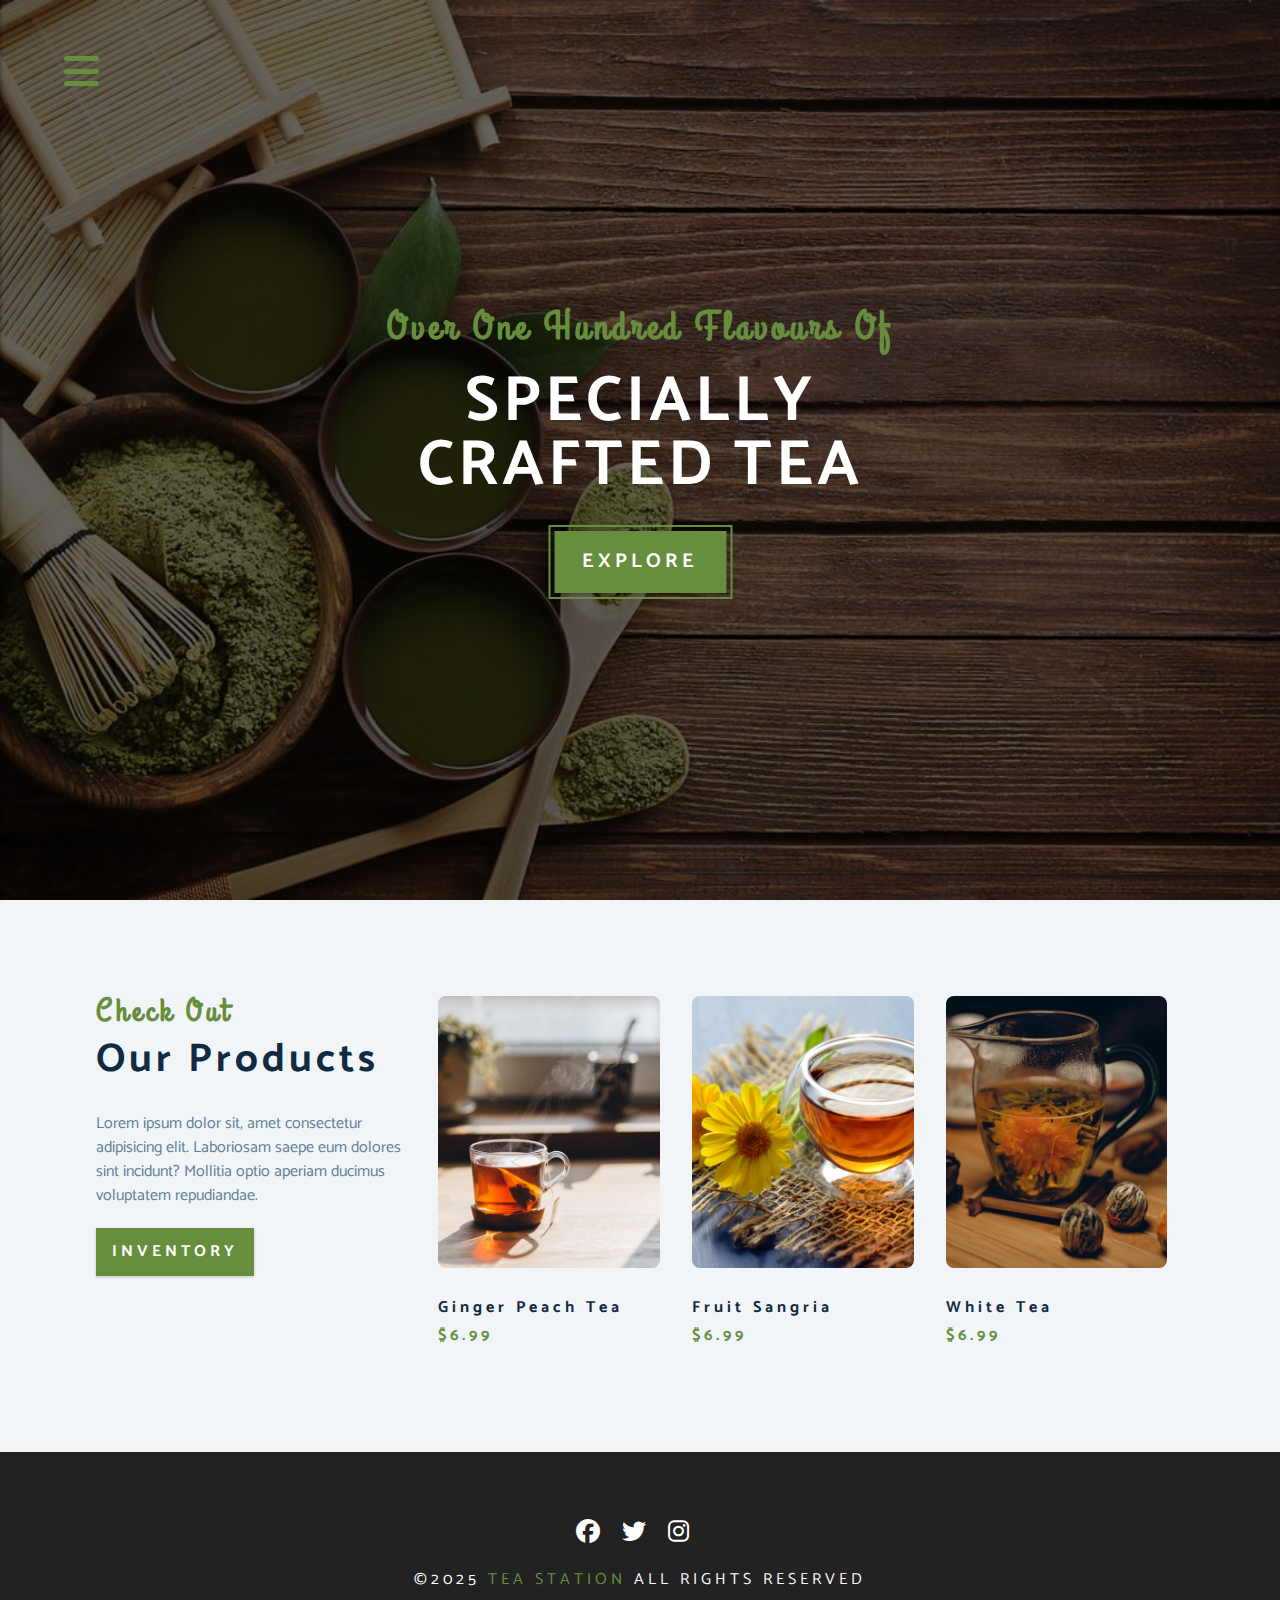
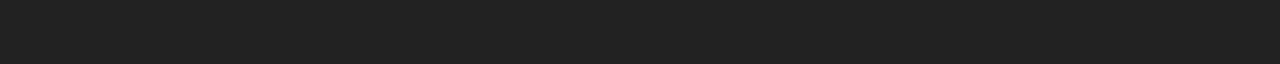
==== products.html @ d4c38da5 "initial commit" ====
<!DOCTYPE html>
<html lang="en">
  <head>
    <meta charset="UTF-8" />
    <meta name="viewport" content="width=device-width, initial-scale=1.0" />

    <title>Tea Station Project</title>

    <!-- Font Awesome CDN Link -->
    <link
      rel="stylesheet"
      href="https://cdnjs.cloudflare.com/ajax/libs/font-awesome/6.7.2/css/all.min.css"
    />

    <!-- CSS File -->
    <link rel="stylesheet" href="./css/styles.css" />
  </head>
  <body>


    <!-- Start of Navbar -->

    <!-- start of nav-btn -->

    <span class="nav-btn" id = "nav-btn">
        <i class="fa-solid fa-bars"></i>
    </span>

    <!-- end of nav-btn -->

    <!-- start of navigation menu -->

    <nav class="navbar" id="navbar">

        <div class="navbar-header">
            <span class="nav-close" id="nav-close">
                <i class="fa-solid fa-xmark"></i>
            </span>
        </div>

        <ul class="nav-items">
            <li><a href="index.html" class="nav-link">Home</a></li>
            <li><a href="skills.html" class="nav-link">Skills</a></li>
            <li><a href="about.html" class="nav-link">About</a></li>
            <li><a href="products.html" class="nav-link">Products</a></li>
        </ul>
    </nav>


    <!-- end of navigation menu -->



    <!-- End of Navbar -->

    <!-- Start of Header -->

    <header class="header">
      <div class="banner">
        <h2>over one hundred flavours of</h2>
        <h1>specially<br />crafted tea</h1>
        <a href="#" class="btn banner-btn">explore</a>
      </div>
    </header>

    <!-- End of Header -->


    <!-- Start of the Products Section -->

    <section class="products">
      <div class="section-center clearfix">
        <!-- Start of Products Info -->

        <article class="products-info">
          <!-- start of section title -->

          <div class="section-title">
            <h3>check out</h3>
            <h2>our products</h2>
          </div>

          <!-- end of section title -->

          <p class="product-text">
            Lorem ipsum dolor sit, amet consectetur adipisicing elit. Laboriosam
            saepe eum dolores sint incidunt? Mollitia optio aperiam ducimus
            voluptatem repudiandae.
          </p>

          <a href="products.html" class="btn">Inventory</a>
        </article>

        <!-- End of Products Info -->

        <!-- Start of Products Inventory -->

        <article class="products-inventory clearfix">
          <!-- Start of Single Product -->

          <div class="product">
            <img
              src="./assets/images/product-1.jpeg"
              alt="ginger peach tea"
              class="product-img"
            />
            <h4 class="product-title">ginger peach tea</h4>
            <h4 class="product-price">$6.99</h4>
          </div>

          <!-- End of Single Product -->

          <!-- Start of Single Product -->

          <div class="product">
            <img
              src="./assets/images/product-2.jpeg"
              alt="fruit sangria"
              class="product-img"
            />
            <h4 class="product-title">fruit sangria</h4>
            <h4 class="product-price">$6.99</h4>
          </div>

          <!-- End of Single Product -->

          <!-- Start of Single Product -->

          <div class="product">
            <img
              src="./assets/images/product-3.jpeg"
              alt="white tea"
              class="product-img"
            />
            <h4 class="product-title">white tea</h4>
            <h4 class="product-price">$6.99</h4>
          </div>

          <!-- End of Single Product -->
        </article>

        <!-- End of Products Inventory -->
      </div>
    </section>

    <!-- End of the Products Section -->



        <!-- Start of Footer Section -->

    <footer class="footer">

        <div class="section-center">

            <!-- Start of Social Icons -->

            <div class="social-icons">

                <a href="#" class="social-icon">
                    <i class="fa-brands fa-facebook"></i>
                </a>

                
                <a href="#" class="social-icon">
                    <i class="fa-brands fa-twitter"></i>
                </a>

                
                <a href="#" class="social-icon">
                    <i class="fa-brands fa-instagram"></i>
                </a>


            </div>

            <!-- End of Social Icons -->

            <h4 class="footer-text">
                &copy;2025
                <span class="company">Tea Station</span>
                All Rights Reserved
            </h4>
        </div>
    </footer>


    <!-- End of Footer Section -->

    <!-- Start of app.js -->

    <script src="./app.js"></script>

    <!-- End of app.js -->
  </body>
</html>
---- css/styles.css ----
/*
===============
Google Fonts
===============
*/

@import url('https://fonts.googleapis.com/css2?family=Catamaran:wght@100..900&family=Grand+Hotel&display=swap');


/*
===============
Css Variables
===============
*/

:root {
    --clr-primary: #678e3e;
    --clr-primary-light: #beedac;
    --clr-grey-1: #102a42;
    --clr-grey-5: #617d98;
    --clr-grey-10: #f1f5f8;
    --clr-white: #fff;
    --ff-primary: 'Catamaran', sans-serif;
    --ff-secondary: 'Grand Hotel', cursive;
    --transition: all 0.3s linear;
    --spacing: 0.25rem;
    --radius: 0.5rem;
}

/*
===============
Global Styles
===============
*/

* {
    margin: 0;
    padding: 0;
    box-sizing: border-box;
}

body {
    font-family: var(--ff-primary);
    background: var(--clr-white);
    color: var(--clr-grey-1);
    line-height: 1.5;
    font-size: 0.875rem;
}

a {
    text-decoration: none;
}

img {
    width: 100%;
    display: block;
}

h1, h2, h3, h4 {
    letter-spacing: var(--spacing);
    text-transform: capitalize;
    line-height: 1.25;
    margin-bottom: 0.75rem;
}

h1 {
    font-size: 3rem;
}

h2 {
    font-size: 2rem;
}

h3 {
    font-size: 1.5rem;
}

h4 {
    font-size: 0.875rem;
}

p {
    margin-bottom: 1.25rem;
}

@media screen and (min-width: 800px){
    h1 {
    font-size: 4rem;
}

h2 {
    font-size: 2.5rem;
}

h3 {
    font-size: 2rem;
}

h4 {
    font-size: 1rem;
}

body {
    font-size: 1rem;
}

h1, h2, h3, h4 {
    line-height: 1;
}
}

/*
===============
More Global Styles
===============
*/

.btn {
    text-transform: uppercase;
    background: var(--clr-primary);
    color: var(--clr-white);
    padding: 0.75rem 1rem;
    letter-spacing: var(--spacing);
    display: inline-block;
    font-weight: 700;
    transition: var(--transition);
    font-size: 1rem;
    border: none;
    cursor: pointer;
    box-shadow: 0 1px 3px rgba(0,0,0,0.2);
}

.btn:hover {
    background: var(--clr-primary-light);
    color: var(--clr-primary); 
}

.clearfix::after, .clearfix::before {
    content: '';
    clear: both;
    display: table;
}

.section-center {
    padding: 4rem 0;
    width: 85vw;
    margin: 0 auto;
    max-width: 1170px;
}

.section-title h3 {
    font-family: var(--ff-secondary);
    color: var(--clr-primary);
}

.section-title {
    margin-bottom: 2rem;
}

/*
===============
Animation
===============
*/

@keyframes bounce {
    0%{

       transform: scale(1); 

    }

    50%{

        transform: scale(2);

    }

    100%{

        transform: scale(1);

    }
}

@keyframes slideFromRight {

    0%{

       transform: translateX(1000px);
       opacity: 0;

    }

    50%{

        transform: translateX(-200px);
        opacity: 0.5;

    }

    75% {

        transform: translateX(50px);
        opacity: 0.75;

    }

    100%{

        transform: translateX(0px);
        opacity: 1;

    }

}


@keyframes slideFromLeft {

    0%{

       transform: translateX(-1000px);
       opacity: 0;

    }

    50%{

        transform: translateX(200px);
        opacity: 0.5;

    }

    75% {

        transform: translateX(-50px);
        opacity: 0.75;

    }

    100%{

        transform: translateX(0px);
        opacity: 1;

    }

}

@keyframes show {
    0%{

       transform: scale(1.5); 
       opacity: 0;

    }

    50%{

        transform: scale(2);
        opacity: 0.5;

    }

    100%{

        transform: scale(1);
        opacity: 1;

    }
}






/*
===============
Navbar
===============
*/

.nav-btn {
    position: fixed;
    top: 5%;
    left: 5%;
    font-size: 2.5rem;
    z-index: 1;
    color: var(--clr-primary);
    cursor: pointer;

    /* animation */

    animation: bounce 2s ease infinite; 

}

/* navbar */

.navbar {
  position: fixed;  
  top:0;
  left: 0;
  right: 0;
  bottom: 0;
  z-index: 2;
  background: var(--clr-grey-10);
  box-shadow: 2px 0 2px rgba(0, 0, 0, 0.2);

  /* hide nav bar */

  transform: translateX(-100%);
  transition: var(--transition);
}

/* show nav bar */

.showNav {
    transform: translate(0);
}



.navbar-header {
    text-align: right;
    padding-right: 1rem;
}

.nav-close {
    font-size: 2.5rem;
    cursor: pointer;
    color: #f29c9c;
    transition: var(--transition);

}

.nav-close:hover{
    color: #bb2525;
}

.nav-items{
    list-style-type: none;
}

.nav-link{
    display: block;
    font-size: 1.5rem;
    padding: 0.25rem 1rem;
    text-transform: uppercase;
    letter-spacing: var(--spacing);
    color: var(--clr-grey-5);
    transition: var(--transition);
}

.nav-link:hover{
    background: var(--clr-primary-light);
    color: var(--clr-primary);
    padding-left: 1.5rem;
    border-left: 0.25rem solid var(--clr-primary);
}

@media screen and (min-width: 768px) {
    .navbar{
        width: 30vw;
        max-width: 20rem;

    }
    
}


/*
===============
Header Section
===============
*/

.header {
    min-height: 100vh;
    background: linear-gradient(rgba(0, 0, 0, 0.6), rgba(0, 0, 0, 0.6)), url('../assets/images/main-bcg.jpeg') no-repeat center/cover fixed;
    position: relative;

    /* animation */
    overflow-x: hidden;
}

.banner {
    text-align: center;
    position: absolute;
    top: 50%;
    left: 50%;
    transform: translate(-50%, -50%); 
}

.banner h2 {
    font-family: var(--ff-secondary);
    color:var(--clr-primary);

    /* animation */

    animation: slideFromRight 5s ease-in-out 1;
}

.banner h1 {
    text-transform: uppercase;
    color: var(--clr-white);
    margin-top: 1.5rem;
    margin-bottom: 2rem;

    animation: slideFromLeft 5s ease-in-out 1;
}

.banner-btn {
    outline: 0.125rem solid var(--clr-primary);
    outline-offset: 0.25rem;
    font-size: 1.25rem;
    padding: 1rem 1.75rem;
    animation: show 5s linear 1;
}


/*
===============
Content Divider
===============
*/

.content-divider {
    height: 0.5rem;
    background: linear-gradient( to left, var(--clr-primary), #e9b949, var(--clr-primary));
}

/*
===============
Skills Section
===============
*/

.skills {
    background: var(--clr-grey-10);  
}

.skill{
    padding: 2.5rem 0;
    text-align: center;
    transition: var(--transition);
}

.skill-icon {
    font-size: 2.5rem;
    margin-bottom: 1.25rem;
    transition: var(--transition);
    display: inline-block;
    color: var(--clr-primary);

}

.skill-text{
    color: var(--clr-grey-5);
    max-width: 17rem;
    margin: 0 auto;
}

.skill:hover{
    background: var(--clr-white);
    box-shadow: 0 2px var(--clr-primary);
}

.skill:hover .skill-icon{
    transform: translateY(-5px);

}

/* Media Queries */

@media screen and (min-width: 576px) {

    .skill {
        float: left;
        width: 50%;
    }

}

@media screen and (min-width: 1200px) {

    .skill {
        width: 25%;
    }

}

/*
===============
About Section
===============
*/

.about-img, .about-info {
    padding: 2rem 0;  
}

.about-img-container {
    background: var(--clr-primary);
    border: 0.5rem solid var(--clr-primary);
    max-width: 30rem;

    /* extra stuff */
    overflow: hidden;
}

.about-pic {
    transition: var(--transition);
}

.about-img-container:hover .about-pic {
    opacity: 0.5;
    transform: scale(1.2);
}

.about-text {
    max-width: 26rem;
    color: var(--clr-grey-5);
}

@media  screen and (min-width: 992px) {
    .about-img, .about-info {
        float: left;
        width: 50%;
    }
    .about-info {
        padding-left: 2rem;
    }
    
}


/*
===============
Products Section
===============
*/

.products {
    background: var(--clr-grey-10);
}

.products article {
    padding: 2rem 0;
}

.product-text {
    max-width: 26rem;
    color: var(--clr-grey-5);
}

.product {
    margin-bottom: 2rem;
}

.product-img{
    margin-bottom: 2rem;
    height: 17rem;
    object-fit: cover;
    border-radius: var(--radius);
}

.product-price{
    color: var(--clr-primary);
}

@media screen and (min-width: 768px) {
    .product{
        float: left;
        width: 50%;
        padding-right: 2rem;
    }
    
}

@media screen and (min-width: 992px) {
    .product{
        width: 33.3%;
    }
}

@media screen and (min-width: 1200px) {
    .products-info{
        float: left;
        width: 30%;

    }   
    
    .products-inventory{
        float: left;
        width: 70%;
    }

    .product{
        margin-bottom: 0;
        padding: 0 1rem;
    }
}


/*
===============
Services Section
===============
*/

.services-title{
    text-align: center;
    margin-top: 4rem;
    margin-bottom: -4rem;
}

.service-card{
    box-shadow: 0 5px 15px rgba(0, 0, 0, 0.1);
    margin: 2rem 0;
    background: var(--clr-grey-10);
    border-radius: var(--radius);
    transition: var(--transition);
}

.service-card:hover {
    transform: scale(1.02);
    box-shadow: 0 5px 15px rgba(0, 0, 0, 0.2);
}

.service-img-container{
    position: relative;
}

.service-img{
    height: 17rem;
    object-fit: cover;
    border-top-left-radius: var(--radius);
    border-top-right-radius: var(--radius);
}

.service-icon{
    position: absolute;
    left: 50%;
    bottom: 0;
    font-size: 2rem;
    color: var(--clr-primary);
    transform: translate(-50%, 50%);
    background: var(--clr-primary-light);
    padding: 0.25rem 0.6rem;
    border-radius: 50%;
    border: 0.375rem solid var(--clr-grey-10);
}

.service-info-container{
    text-align: center;
    padding: 3rem 1rem 2.5rem;
}

.service-info-container p {
     max-width: 26rem;
    color: var(--clr-grey-5);
    margin: 0 auto;
}

.service-btn {
    font-size: 0.75rem;
    text-transform: capitalize;
    padding: 0.375rem 0.5rem;
    border-radius: var(--radius);
    font-weight: 400;
    margin-top: 1.25rem;     
}

@media screen and (min-width: 768px) {
    .service-card{
        float: left;
        width: 45%;
        margin-right: 5%;
    }
}

@media screen and (min-width: 992px) {
    .service-card{
        width: 30%;
        margin-right: 3.33%;
    }
}


/*
===============
Contact Section
===============
*/


.contact {
    background: var(--clr-grey-10);
}

.contact article {
    margin: 1rem 0;
}

.contact-item{
    margin-bottom: 1.75rem;
}

.contact-title{
    color: var(--clr-primary);
    font-weight: 400;
}

.contact-info-text{
    text-transform: uppercase;
}

.contact-form{
    background: var(--clr-white);
    border-radius: var(--radius);
    text-align: center;
    box-shadow: 0 5px 15px rgba(0, 0, 0, 0.1);
    transition: var(--transition);
    max-width: 35rem;
}

.contact-form:hover{
        box-shadow: 0 5px 15px rgba(0, 0, 0, 0.2);
}

.contact-form h3{
    padding-top: 1.25rem;
    color: var(--clr-grey-5);    
}

.form-group{
    padding: 1rem 1.5rem;
}

.form-control{
    display: block;
    width: 100%;
    padding: 0.75rem 1rem;
    margin-bottom: 1.25rem;
    background: var(--clr-grey-10);
    border: none;
    border-radius: var(--radius);
}

.form-control::placeholder {
    text-transform: uppercase;
    letter-spacing: var(--spacing);
    font-family: var(--ff-primary);
    color: var(--clr-grey-1);
}

.submit-btn {
    display: block;
    width: 100%;
    padding: 1rem;
    border-bottom-left-radius: var(--radius);
    border-bottom-right-radius: var(--radius);
}

@media screen  and (min-width: 992px) {
    .contact-info, .contact-form{
        float: left;
        width: 50%;
    }
    
}

/*
===============
Footer Section
===============
*/

.footer{
    background: #222;
    text-align: center;    
}

.social-icon{
    color: var(--clr-white);
    font-size: 1.5rem;
    margin-right: 1rem;
    transition: var(--transition);
}

.social-icon:hover{
    color: var(--clr-primary);
}

.footer-text{
    margin-top: 1.25rem;
    text-transform: uppercase;
    color: var(--clr-white);
    font-weight: 400;
}

.company{
    color: var(--clr-primary);
}
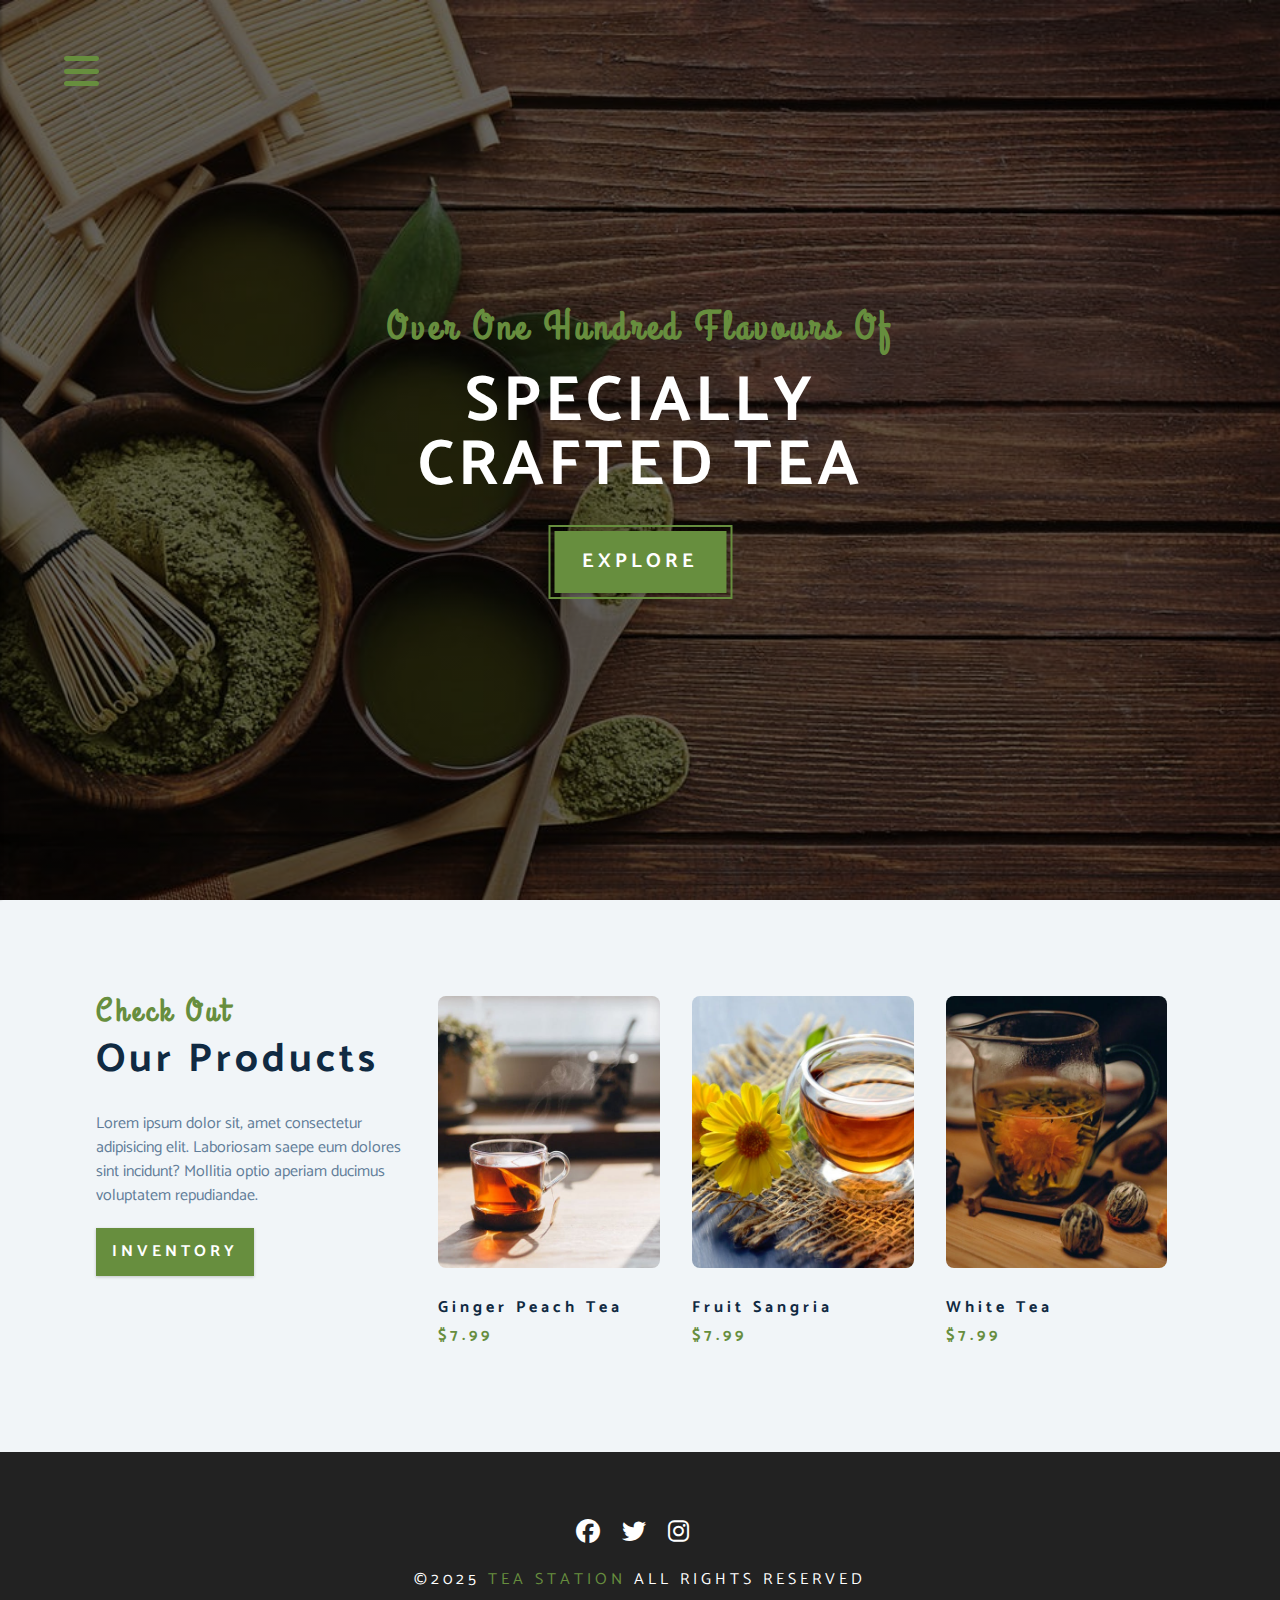
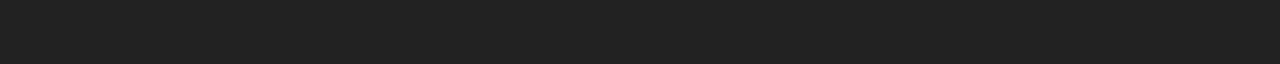
==== commit 72179f1f: "Product Price Chnage" ====
--- a/products.html
+++ b/products.html
@@ -105,7 +105,7 @@
               class="product-img"
             />
             <h4 class="product-title">ginger peach tea</h4>
-            <h4 class="product-price">$6.99</h4>
+            <h4 class="product-price">$7.99</h4>
           </div>
 
           <!-- End of Single Product -->
@@ -119,7 +119,7 @@
               class="product-img"
             />
             <h4 class="product-title">fruit sangria</h4>
-            <h4 class="product-price">$6.99</h4>
+            <h4 class="product-price">$7.99</h4>
           </div>
 
           <!-- End of Single Product -->
@@ -133,7 +133,7 @@
               class="product-img"
             />
             <h4 class="product-title">white tea</h4>
-            <h4 class="product-price">$6.99</h4>
+            <h4 class="product-price">$7.99</h4>
           </div>
 
           <!-- End of Single Product -->
